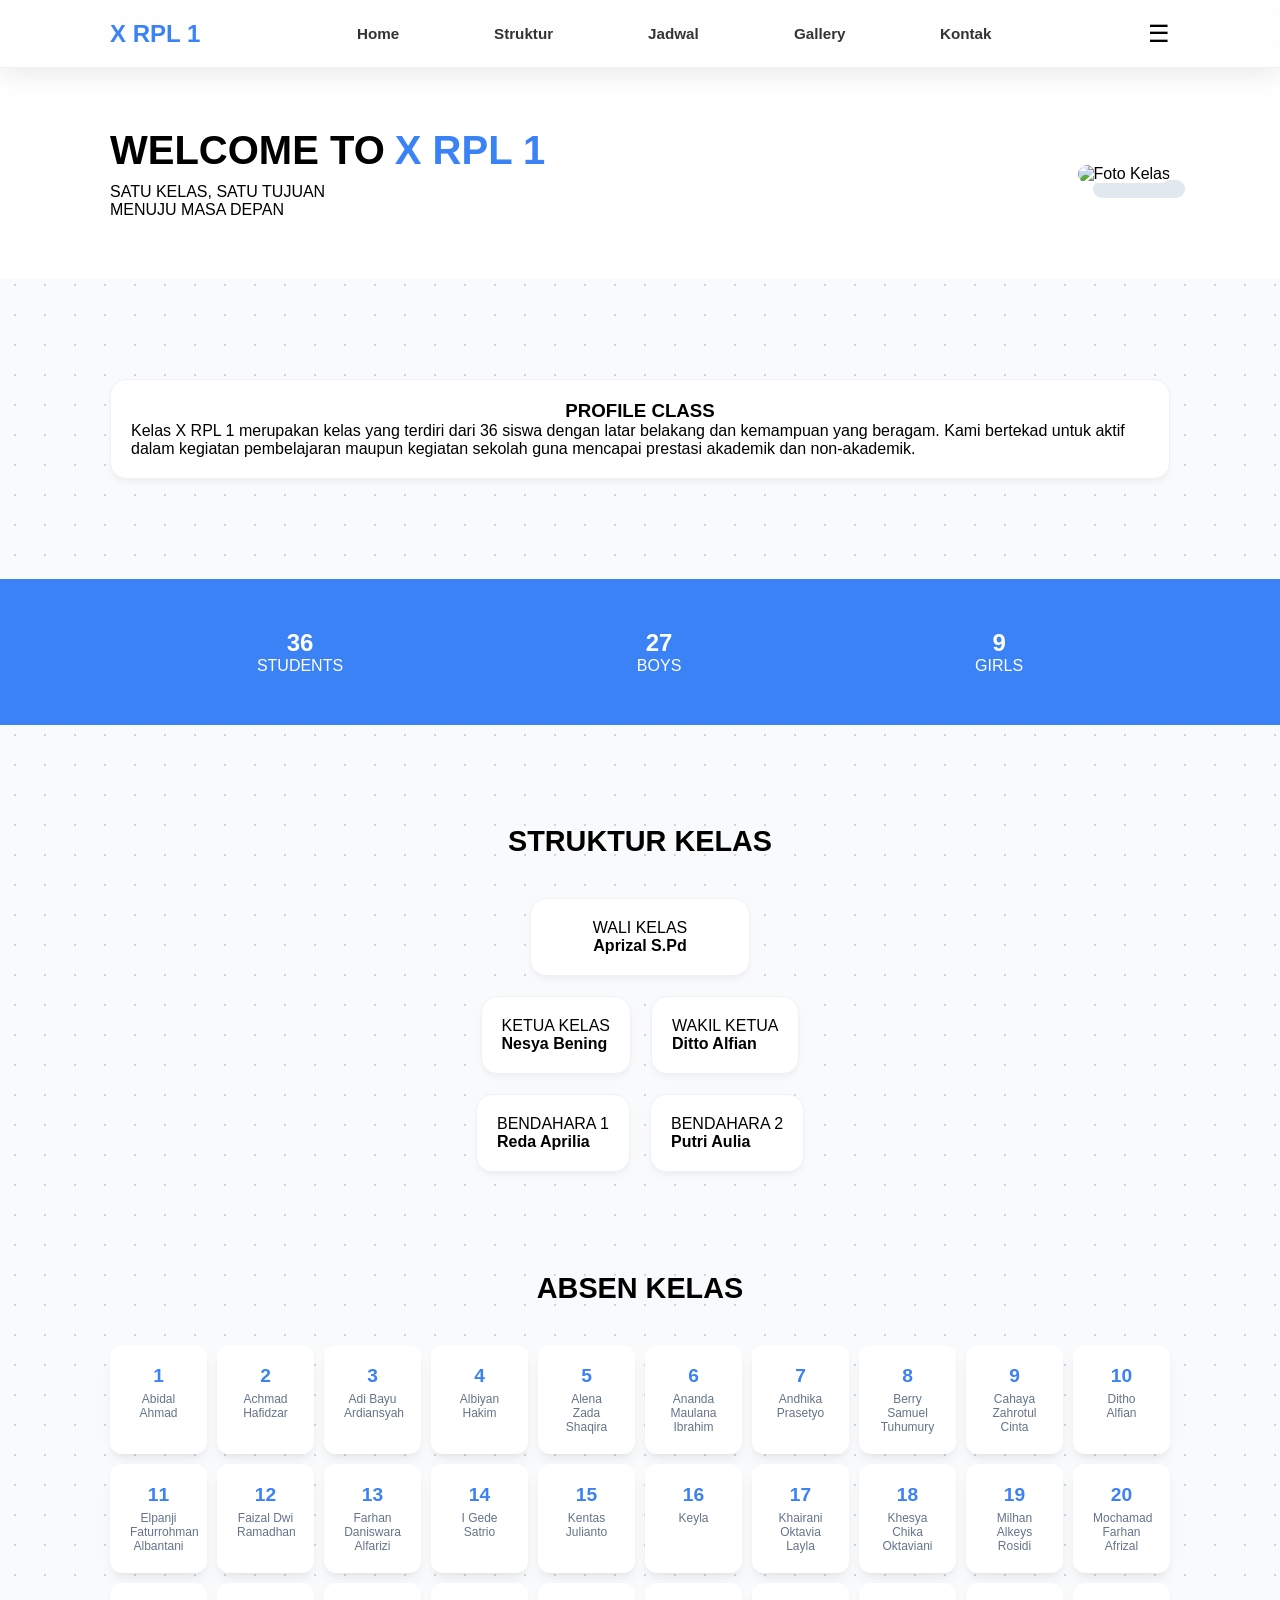
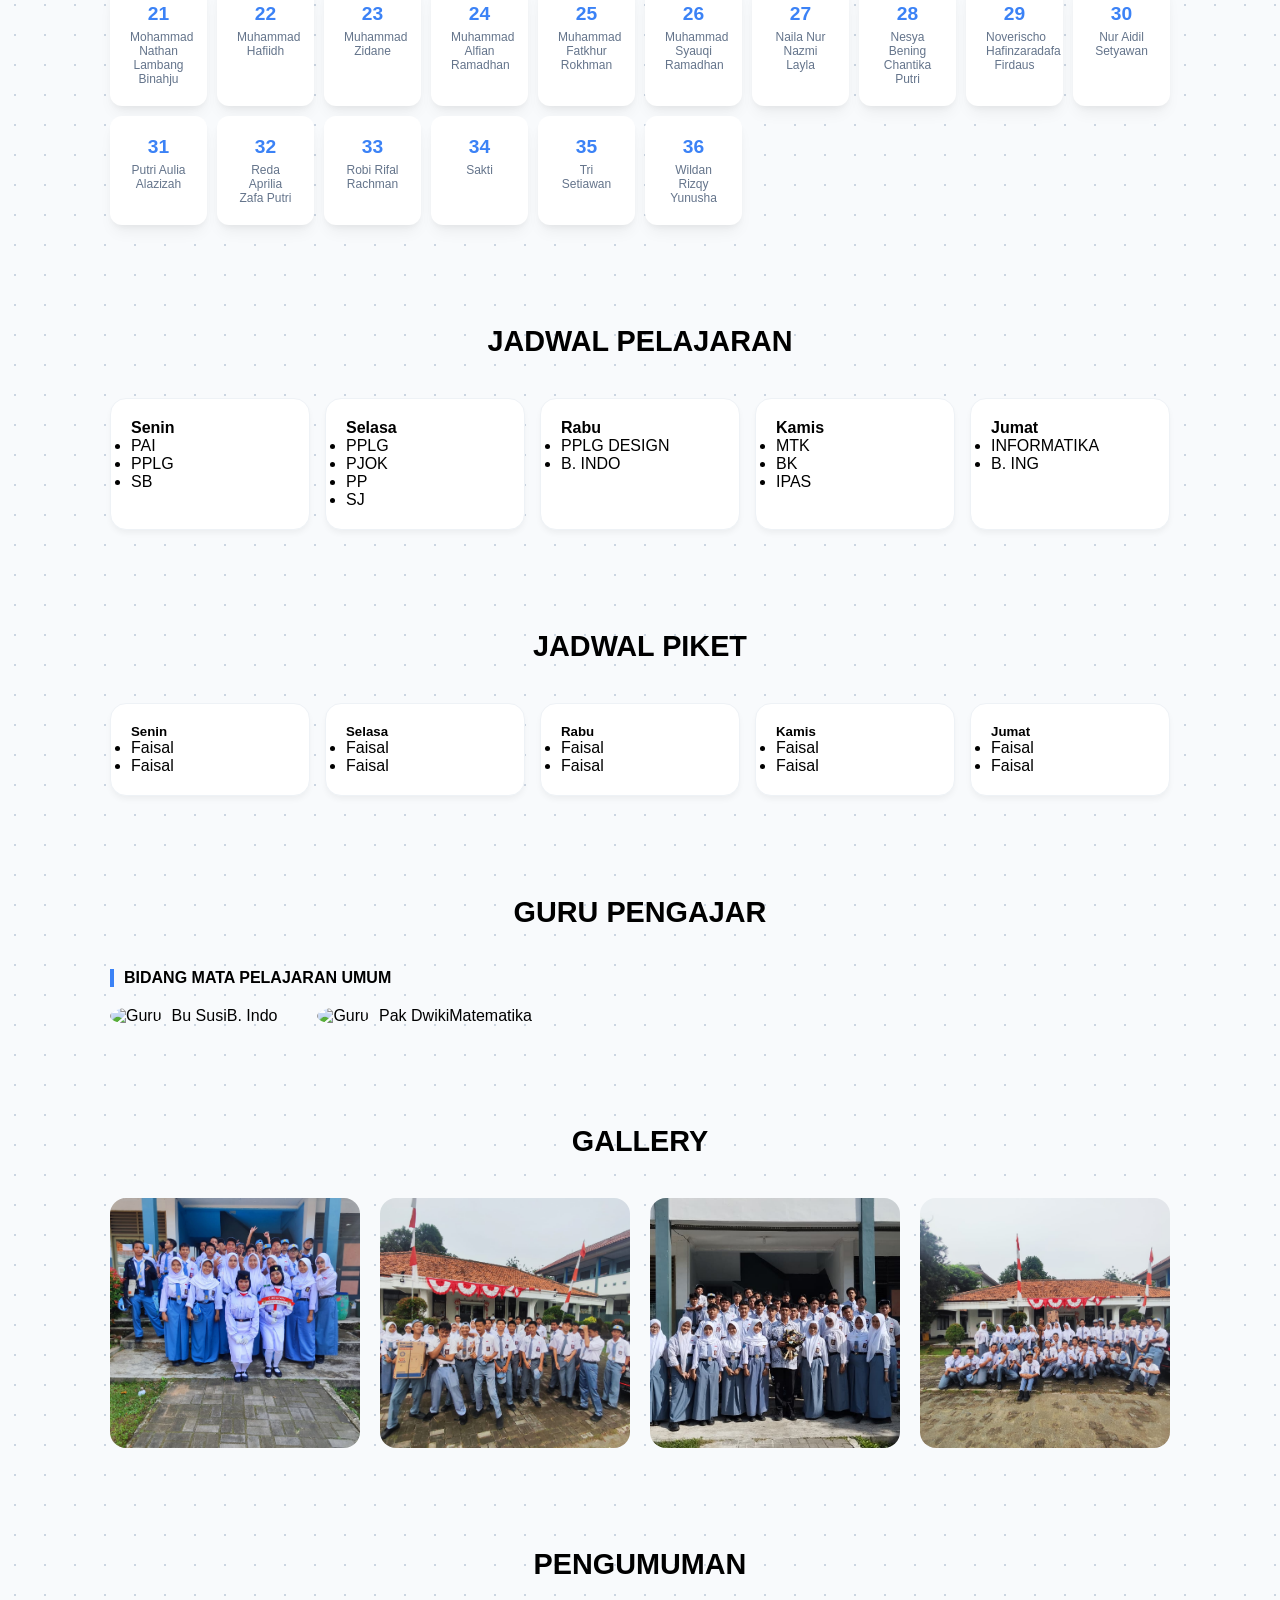
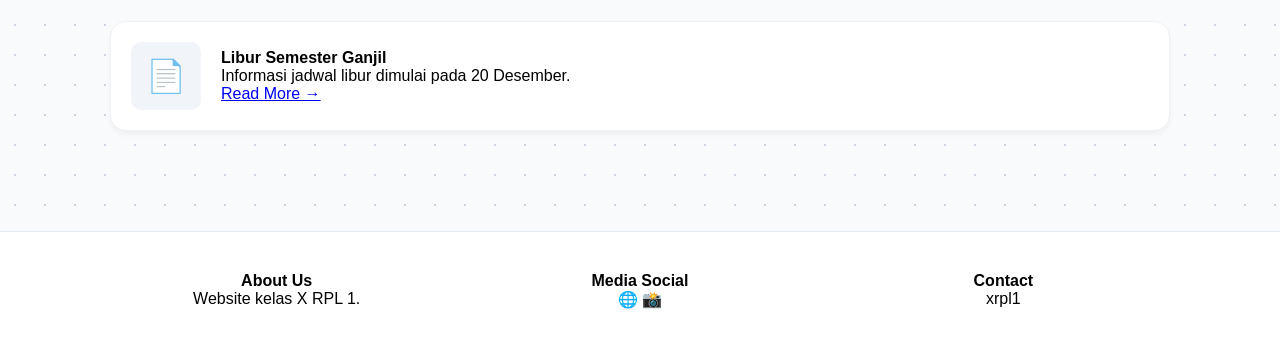
==== index33.html @ 5a354f4b "Project" ====
<!DOCTYPE html>
<html lang="id">
<head>
    <meta charset="UTF-8">
    <meta name="viewport" content="width=device-width, initial-scale=1.0">
    <title>X RPL 1 - Website Kelas</title>

    <link rel="stylesheet" href="assets/css/animate.css">
    <link rel="stylesheet" href="assets/css/style.css">
</head>
<body>

    <nav class="navbar">
        <div class="container nav-wrapper">
            <div class="logo">X RPL 1</div>
            <ul class="nav-menu">
                <li><a href="#home">Home</a></li>
                <li><a href="#struktur">Struktur</a></li>
                <li><a href="#jadwal">Jadwal</a></li>
                <li><a href="#gallery">Gallery</a></li>
                <li><a href="#kontak">Kontak</a></li>
            </ul>
            <button class="menu-toggle">☰</button>
        </div>
    </nav>

    <header id="home" class="hero section-spacing">
        <div class="container hero-content">
            <div class="hero-text">
                <h1>WELCOME TO <br><span>X RPL 1</span></h1>
                <p>SATU KELAS, SATU TUJUAN<br>MENUJU MASA DEPAN</p>
            </div>
            <div class="hero-image">
                <img src="https://via.placeholder.com/500x300" alt="Foto Kelas">
            </div>
        </div>
    </header>

    <section class="profile container section-spacing">
        <div class="card profile-card">
            <h3 style="text-align: center;">PROFILE CLASS</h3>
            <p>Kelas X RPL 1 merupakan kelas yang terdiri dari 36 siswa dengan latar belakang dan kemampuan yang beragam. Kami bertekad untuk aktif dalam kegiatan pembelajaran maupun kegiatan sekolah guna mencapai prestasi akademik dan non-akademik.</p>
        </div>
    </section>

    <section class="stats-bar section-spacing">
        <div class="container stats-wrapper">
            <div class="stat-item"><h2>36</h2><p>STUDENTS</p></div>
            <div class="stat-item"><h2>27</h2><p>BOYS</p></div>
            <div class="stat-item"><h2>9</h2><p>GIRLS</p></div>
        </div>
    </section>

    <section id="struktur" class="structure container section-spacing">
        <h2 class="section-title">STRUKTUR KELAS</h2>
        <div class="org-chart">
            <div class="card boss">
                <p>WALI KELAS</p>
                <h4>Aprizal S.Pd</h4>
            </div>
            <div class="org-row">
                <div class="card">
                    <p>KETUA KELAS</p>
                    <h4>Nesya Bening</h4>
                </div>
                <div class="card">
                    <p>WAKIL KETUA</p>
                    <h4>Ditto Alfian</h4>
                </div>
            </div>
            <div class="org-row">
                <div class="card">
                    <p>BENDAHARA 1</p>
                    <h4>Reda Aprilia</h4>
                </div>
                <div class="card">
                    <p>BENDAHARA 2</p>
                    <h4>Putri Aulia</h4>
                </div>
            </div>
        </div>
    </section>

    <section class="attendance container section-spacing">
        <h2 class="section-title">ABSEN KELAS</h2>
        <div class="absen-grid">
            <div class="absen-box">1<br><span>Abidal Ahmad</span></div>
            <div class="absen-box">2<br><span>Achmad Hafidzar</span></div>
            <div class="absen-box">3<br><span>Adi Bayu Ardiansyah</span></div>
            <div class="absen-box">4<br><span>Albiyan Hakim</span></div>
            <div class="absen-box">5<br><span>Alena Zada Shaqira</span></div>
            <div class="absen-box">6<br><span>Ananda Maulana Ibrahim</span></div>
            <div class="absen-box">7<br><span>Andhika Prasetyo</span></div>
            <div class="absen-box">8<br><span>Berry Samuel Tuhumury</span></div>
            <div class="absen-box">9<br><span>Cahaya Zahrotul Cinta</span></div>
            <div class="absen-box">10<br><span>Ditho Alfian</span></div>
            <div class="absen-box">11<br><span>Elpanji Faturrohman Albantani</span></div>
            <div class="absen-box">12<br><span>Faizal Dwi Ramadhan</span></div>
            <div class="absen-box">13<br><span>Farhan Daniswara Alfarizi</span></div>
            <div class="absen-box">14<br><span>I Gede Satrio</span></div>
            <div class="absen-box">15<br><span>Kentas Julianto</span></div>
            <div class="absen-box">16<br><span>Keyla</span></div>
            <div class="absen-box">17<br><span>Khairani Oktavia Layla</span></div>
            <div class="absen-box">18<br><span>Khesya Chika Oktaviani</span></div>
            <div class="absen-box">19<br><span>Milhan Alkeys Rosidi</span></div>
            <div class="absen-box">20<br><span>Mochamad Farhan Afrizal</span></div>
            <div class="absen-box">21<br><span>Mohammad Nathan Lambang Binahju</span></div>
            <div class="absen-box">22<br><span>Muhammad Hafiidh</span></div>
            <div class="absen-box">23<br><span>Muhammad Zidane</span></div>
            <div class="absen-box">24<br><span>Muhammad Alfian Ramadhan</span></div>
            <div class="absen-box">25<br><span>Muhammad Fatkhur Rokhman</span></div>
            <div class="absen-box">26<br><span>Muhammad Syauqi Ramadhan</span></div>
            <div class="absen-box">27<br><span>Naila Nur Nazmi Layla</span></div>
            <div class="absen-box">28<br><span>Nesya Bening Chantika Putri</span></div>
            <div class="absen-box">29<br><span>Noverischo Hafinzaradafa Firdaus</span></div>
            <div class="absen-box">30<br><span>Nur Aidil Setyawan</span></div>
            <div class="absen-box">31<br><span>Putri Aulia Alazizah</span></div>
            <div class="absen-box">32<br><span>Reda Aprilia Zafa Putri</span></div>
            <div class="absen-box">33<br><span>Robi Rifal Rachman</span></div>
            <div class="absen-box">34<br><span>Sakti</span></div>
            <div class="absen-box">35<br><span>Tri Setiawan</span></div>
            <div class="absen-box">36<br><span>Wildan Rizqy Yunusha</span></div>
        </div>
    </section>

    <section id="jadwal" class="schedule container section-spacing">
        <h2 class="section-title">JADWAL PELAJARAN</h2>
        <div class="grid-layout">
            <div class="card pelajaran-card seenin">
                <h4>Senin</h4>
                <ul><li>PAI</li><li>PPLG</li><li>SB</li></ul>
            </div>
            <div class="card pelajaran-card seelasa">
                <h4>Selasa</h4>
                <ul><li>PPLG</li><li>PJOK</li><li>PP</li><li>SJ</li></ul>
            </div>
            <div class="card pelajaran-card raabu">
                <h4>Rabu</h4>
                <ul><li>PPLG DESIGN</li><li>B. INDO</li></ul>
            </div>
            <div class="card pelajaran-card kaamis">
                <h4>Kamis</h4>
                <ul><li>MTK</li><li>BK</li><li>IPAS</li></ul>
            </div>
            <div class="card pelajaran-card juumat">
                <h4>Jumat</h4>
                <ul><li>INFORMATIKA</li><li>B. ING</li></ul>
            </div>
        </div>
    </section>

    <section class="piket container section-spacing">
        <h2 class="section-title">JADWAL PIKET</h2>
        <div class="grid-layout">
            <div class="card piket-card senin"><h5>Senin</h5><ul><li>Faisal</li><li>Faisal</li></ul></div>
            <div class="card piket-card selasa"><h5>Selasa</h5><ul><li>Faisal</li><li>Faisal</li></ul></div>
            <div class="card piket-card rabu"><h5>Rabu</h5><ul><li>Faisal</li><li>Faisal</li></ul></div>
            <div class="card piket-card kamis"><h5>Kamis</h5><ul><li>Faisal</li><li>Faisal</li></ul></div>
            <div class="card piket-card jumat"><h5>Jumat</h5><ul><li>Faisal</li><li>Faisal</li></ul></div>
        </div>
    </section>

    <section class="teachers container section-spacing">
        <h2 class="section-title">GURU PENGAJAR</h2>
        <div class="teacher-category">
            <h3>BIDANG MATA PELAJARAN UMUM</h3>
            <div class="teacher-list">
                <div class="teacher-item">
                    <img src="https://via.placeholder.com/50/3b82f6" alt="Guru">
                    <p>Bu Susi<span>B. Indo</span></p>
                </div>
                <div class="teacher-item">
                    <img src="https://via.placeholder.com/50/3b82f6" alt="Guru">
                    <p>Pak Dwiki<span>Matematika</span></p>
                </div>
            </div>
        </div>
    </section>

    <section id="gallery" class="gallery container section-spacing">
        <h2 class="section-title">GALLERY</h2>
        <div class="gallery-grid">
            <div class="gallery-item" ><a href="assets/img/foto.jpeg" target="_blank"><img src="assets/img/foto.jpeg" alt="Agustus 1945"  width="300"></a> </div>
            <div class="gallery-item" ><img src="assets/img/foto2.jpeg" alt=" 17 Agustus 1945"></div>
            <div class="gallery-item" ><img src="assets/img/foto3.jpeg" alt=" 17 Agustus 1945"></div>
            <div class="gallery-item" ><img src="assets/img/foto4.jpeg" alt=" 17 Agustus 1945"></div>
            
        </div>
    </section>

    <section class="announcement container section-spacing">
        <h2 class="section-title">PENGUMUMAN</h2>
        <div class="announcement-list">
            <div class="card announce-card">
                <div class="announce-thumb">📄</div>
                <div class="announce-text">
                    <h4>Libur Semester Ganjil</h4>
                    <p>Informasi jadwal libur dimulai pada 20 Desember.</p>
                    <a href="#">Read More →</a>
                </div>
            </div>
        </div>
    </section>

    <footer class="footer">
        <div class="container footer-grid">
            <div><h4>About Us</h4><p>Website kelas X RPL 1.</p></div>
            <div><h4>Media Social</h4><div class="social-icons">🌐 📸</div></div>
            <div><h4>Contact</h4><p>xrpl1</p></div>
        </div>
    </footer>

    <script src="assets/js/main.js"></script>


</body>
</html>
---- assets/css/style.css ----
:root {
    --primary: #3b82f6;
    --bg: #f8fafc;
    --card-bg: #ffffff;
    --text: #1e293b;
    --text-light: #64748b;
    --shadow: 0 10px 15px -3px rgba(0, 0, 0, 0.05), 0 4px 6px -2px rgba(0, 0, 0, 0.05);
}

* {
    margin: 0;
    padding: 0;
    box-sizing: border-box;
    font-family: 'Arial', sans-serif;
}

body {
    background-color: #f8fafc;
    background-image: radial-gradient(#cbd5e1 1px, transparent 1px);
    background-size: 30px 30px; 
}

.container {
    max-width: 1100px;
    margin: auto;
    padding: 0 20px;
}


.section-spacing {
    margin-bottom: 100px; 
}


.navbar {
    background: rgb(255, 255, 255);
    padding: 15px 0;
    box-shadow: 0 2px 10px rgba(0,0,0,0.05);
    position: sticky;
    top: 0;
    z-index: 1000;
}

.nav-wrapper {
    display: flex;
    justify-content: space-between;
    align-items: center;
}

.logo { font-weight: bold; color: #3b82f6; font-size: 1.5rem; }

.nav-menu { display: flex; list-style: none; gap: 25px; }

.nav-menu a { text-decoration: none; color: #64748b; font-weight: bold; }

.menu-toggle { display: none; background: none; border: none; font-size: 1.5rem; }


.hero { background: white; padding: 60px 0; }

.hero-content { display: flex; align-items: center; justify-content: space-between; gap: 40px; }

.hero-text h1 { font-size: 2.5rem; margin-bottom: 10px; }

.hero-text span { color: #3b82f6; }

.hero-image img { width: 100%; border-radius: 15px; box-shadow: 15px 15px 0px #e2e8f0; }


.stats-bar { background: #3b82f6; color: white; padding: 50px 0; text-align: center; }

.stats-wrapper { display: flex; justify-content: space-around; }


.section-title { text-align: center; margin-bottom: 40px; font-size: 1.8rem; }

.card { background: white; padding: 20px; border-radius: 12px; box-shadow: 0 4px 12px rgba(0,0,0,0.05); }


.grid-layout {
    display: grid;
    grid-template-columns: repeat(auto-fit, minmax(180px, 1fr));
    gap: 15px;
}


.org-chart { display: flex; flex-direction: column; align-items: center; gap: 20px; }
.org-row { display: flex; gap: 20px; }
.boss { border-top: 5px solid #3b82f6; width: 220px; text-align: center; }


.absen-grid {
    display: grid;
    grid-template-columns: repeat(auto-fill, minmax(90px, 1fr));
    gap: 10px;
.absen-grid { display: grid; grid-template-columns: repeat(auto-fill, minmax(120px, 1fr)); gap: 15px; }
.absen-box { 
    background: white; padding: 20px; text-align: center; border-radius: 12px; 
    font-weight: 800; font-size: 1.2rem; color: var(--primary);
    box-shadow: var(--shadow); transition: 0.3s; cursor: pointer;
}
.absen-box:hover { transform: translateY(-5px); background: var(--primary); color: white; }
.absen-box span { display: block; font-size: 0.75rem; color: var(--text-light); font-weight: 400; margin-top: 5px; }
.absen-box:hover span { color: white; }

}
.absen-box { background: white; padding: 10px; text-align: center; border-radius: 8px; font-weight: bold; }
.absen-box span { font-size: 0.7rem; color: #64748b; font-weight: normal; }


.pelajaran-card { border-left: 5px solid #146cf9; }
.seenin { border-color: rgb(255, 0, 0); }
.seelasa { border-color: rgb(255, 162, 0); }
.raabu { border-color: rgb(0, 255, 170); }
.kaamis { border-color:rgb(255, 0, 106); }
.juumat { border-color:rgb(217, 255, 0); }


.piket-card { border-left: 5px solid #3b82f6; }
.senin { border-color: rgb(255, 141, 141); }
.selasa { border-color: rgb(255, 215, 145); }
.rabu { border-color: rgb(142, 255, 217); }
.kamis { border-color:rgb(255, 154, 196); }
.jumat { border-color:rgb(151, 171, 37); }


.teacher-category h3 { border-left: 4px solid #3b82f6; padding-left: 10px; margin-bottom: 20px; font-size: 1rem; }
.teacher-list { display: flex; gap: 40px; flex-wrap: wrap; }
.teacher-item { display: flex; align-items: center; gap: 10px; }
.teacher-item img { border-radius: 50%; }


.gallery-grid { display: grid; grid-template-columns: repeat(auto-fit, minmax(200px, 1fr)); gap: 15px; }
.gallery-item { aspect-ratio: 16/9; border-radius: 10px; }


.announce-card { display: flex; gap: 20px; align-items: center; }
.announce-thumb { font-size: 2rem; background: #f1f5f9; padding: 15px; border-radius: 10px; }


.footer { background: white; padding: 40px 0; border-top: 1px solid #e2e8f0; }
.footer-grid { display: grid; grid-template-columns: repeat(auto-fit, minmax(200px, 1fr)); gap: 30px; text-align: center; }


@media (max-width: 768px) {
    .hero-content { flex-direction: column; text-align: center; }
    .org-row { flex-direction: column; }
    .nav-menu { display: none; }
    .menu-toggle { display: block; }
    .section-spacing { margin-bottom: 60px; }
}


@media (max-width: 768px) {
   
    .nav-menu.active {
        display: flex !important; 
        flex-direction: column;
        position: absolute;
        top: 100%; 
        left: 0;
        width: 100%;
        background: white;
        padding: 20px;
        gap: 15px;
        box-shadow: 0 10px 15px rgba(0,0,0,0.1);
        text-align: center;
    }
}







.navbar {
    background: rgba(255, 255, 255, 0.8); 
    backdrop-filter: blur(10px); 
    -webkit-backdrop-filter: blur(10px);
    padding: 15px 0;
    box-shadow: 0 4px 30px rgba(0, 0, 0, 0.1);
    position: sticky;
    top: 0;
    z-index: 1000;
    transition: all 0.4s ease; 
}


.navbar.scrolled {
    background: rgba(255, 255, 255, 0.95);
    padding: 10px 0;
    border-bottom: 2px solid #3b82f6;
}


.nav-menu a {
    position: relative;
    color: #1e293b;
    transition: 0.3s;
}

.nav-menu a::after {
    content: '';
    position: absolute;
    width: 0;
    height: 2px;
    bottom: -5px;
    left: 0;
    background-color: #3b82f6;
    transition: 0.3s;
}

.nav-menu a:hover::after {
    width: 100%;
}


@media (max-width: 768px) {
    .nav-menu {
        display: flex;
        flex-direction: column;
        position: absolute;
        top: -400px; 
        left: 0;
        width: 100%;
        background: white;
        padding: 30px 0;
        transition: all 0.5s cubic-bezier(0.68, -0.55, 0.265, 1.55); /* Animasi membal */
        opacity: 0;
        pointer-events: none;
    }

    .nav-menu.active {
        top: 100%;
        opacity: 1;
        pointer-events: auto;
    }
}


.nav-menu li a, .menu-toggle {
    display: inline-block;
    transition: transform 0.2s cubic-bezier(0.175, 0.885, 0.32, 1.275);
}


.nav-menu li a:active, .menu-toggle:active {
    transform: scale(1.2); 
    color: #3b82f6; 
}


.nav-menu li a:hover {
    transform: scale(1.1);
}


.gallery-item img {
    width: 100%;
    height: 100%;
    object-fit: cover;
    transition: transform 0.3s ease;
    cursor: pointer;
}


@media (max-width: 768px) {
    .nav-menu {
        display: none;
        flex-direction: column;
        position: absolute;
        top: 100%;
        left: 0;
        width: 100%;
        background: white;
        padding: 20px;
        box-shadow: 0 10px 15px rgba(0,0,0,0.1);
    }
    .nav-menu.active {
        display: flex;
    }
}

@media (max-width: 768px) {
    
    .nav-menu {
        display: none; 
        flex-direction: column;
        position: absolute;
        top: 60px; 
        left: 0;
        width: 100%;
        background-color: white;
        padding: 20px;
        box-shadow: 0 5px 10px rgba(0,0,0,0.1);
        z-index: 1000;
    }

    .nav-menu.active {
        display: flex !important;
    }

    .nav-menu li {
        margin: 10px 0;
        text-align: center;
    }

    .menu-toggle {
        display: block !important;
        cursor: pointer;
    }
}

.navbar.scrolled {
    background: rgba(255, 255, 255, 0.7); 
    backdrop-filter: blur(10px); 
    -webkit-backdrop-filter: blur(10px);
    border-bottom: 1px solid rgba(255, 255, 255, 0.1);
    box-shadow: 0 4px 30px rgba(0, 0, 0, 0.05);
}

.gallery-item {
    overflow: hidden;
    position: relative;
    border-radius: 12px;
}

.gallery-item img {
    width: 100%;
    height: 100%;
    object-fit: cover;
    transition: transform 0.5s ease;
}

.gallery-item:hover img {
    transform: scale(1.1);
}

.card {
    background: #ffffff;
    border: 1px solid #f1f5f9; 
    box-shadow: 0 10px 15px -3px rgba(0, 0, 0, 0.02), 0 4px 6px -2px rgba(0, 0, 0, 0.01);
    transition: all 0.3s ease;
}

.card:hover {
    transform: translateY(-5px); 
    box-shadow: 0 20px 25px -5px rgba(0, 0, 0, 0.05);
    border-color: #3b82f6; 
}

.gallery-grid {
    display: grid;
    grid-template-columns: repeat(auto-fit, minmax(250px, 1fr));
    gap: 20px;
}

.gallery-item {
    position: relative;
    border-radius: 16px;
    overflow: hidden; 
    aspect-ratio: 1/1; 
}

.gallery-item img {
    width: 100%;
    height: 100%;
    object-fit: cover;
    transition: transform 0.5s ease;
}

.gallery-item:hover img {
    transform: scale(1.1); 
}

.navbar {
    background: rgba(255, 255, 255, 0.8); 
    backdrop-filter: blur(12px); 
    -webkit-backdrop-filter: blur(12px); 
    padding: 15px 0;
    position: sticky;
    top: 0;
    z-index: 1000;
    border-bottom: 1px solid rgba(0, 0, 0, 0.05); 
    transition: all 0.3s ease;
}



.nav-menu a {
    text-decoration: none;
    color: #475569;
    font-weight: 600;
    font-size: 0.95rem;
    transition: color 0.3s ease;
    position: relative;
}


.nav-menu a::after {
    content: '';
    position: absolute;
    width: 0;
    height: 2px;
    bottom: -5px;
    left: 0;
    background-color: #3b82f6;
    transition: width 0.3s ease;
}

.nav-menu a:hover::after {
    width: 100%;
}

.nav-menu a:hover {
    color: #3b82f6;
}

@media (max-width: 768px) {
    .menu-toggle {
        display: block;
        background: #f1f5f9;
        border: none;
        padding: 8px 12px;
        border-radius: 8px;
        color: #3b82f6;
        font-size: 1.2rem;
        cursor: pointer;
    }

    .nav-menu {
        border-radius: 0 0 20px 20px; /* Lengkungan di bawah menu mobile */
        background: rgba(255, 255, 255, 0.95);
        backdrop-filter: blur(10px);
    }
}

.card {
    background: #ffffff;
    border: 1px solid #eef2f6;
    border-radius: 16px; 
    padding: 20px;
    box-shadow: 0 4px 6px -1px rgba(0, 0, 0, 0.05);
    transition: all 0.3s cubic-bezier(0.4, 0, 0.2, 1);
}

#loading-screen {
    position: fixed;
    top: 0;
    left: 0;
    width: 100%;
    height: 100%;
    background: #e7e9ec; 
    display: flex;
    justify-content: center;
    align-items: center;
    z-index: 99999;
    transition: opacity 0.8s ease-out, visibility 0.8s;
}

.loading-content {
    text-align: center;
}

.welcome-text {
    color: white;
    font-size: 1.8rem;
    font-weight: 800;
    margin-bottom: 20px;
    letter-spacing: 1px;
}

.welcome-text span {
    color: #3b82f6; 
    text-shadow: 0 0 15px rgba(59, 130, 246, 0.5);
}

.progress-container {
    width: 250px;
    height: 6px;
    background: rgba(255, 255, 255, 0.1);
    border-radius: 10px;
    margin: 0 auto;
    overflow: hidden;
}


.progress-bar {
    width: 0%;
    height: 100%;
    background: #3b82f6;
    box-shadow: 0 0 10px #3b82f6;
    animation: loadingAnjay 2s ease-in-out forwards;
}

@keyframes loadingAnjay {
    0% { width: 0%; }
    50% { width: 70%; }
    100% { width: 100%; }
}


.halaman-siap {
    opacity: 0;
    visibility: hidden;
    pointer-events: none;
}


.welcome-text {
    overflow: hidden; 
    margin-bottom: 30px;
}

.welcome-text span {
    display: inline-block;
    opacity: 0;
    transform: translateY(20px);
    animation: textAppear 0.5s ease forwards;
}

.word-1 { animation-delay: 0.2s !important; }
.word-2 { animation-delay: 0.5s !important; }
.word-3 { animation-delay: 0.8s !important; }


.class-name { 
    color: #3b82f6; 
    text-shadow: 0 0 20px rgba(135, 166, 214, 0.879);
    animation-delay: 1.1s !important;
    font-weight: 900;
}

@keyframes textAppear {
    to {
        opacity: 1;
        transform: translateY(0);
    }
}



@keyframes loadingBar {
    to { width: 100%; }
}

.nav-menu ul li a {
    text-decoration: none;
    color: #ffffff; 
    font-weight: 600;
    position: relative;
    padding: 5px 0;
    transition: color 0.3s ease;
}


.nav-menu ul li a::after {
    content: '';
    position: absolute;
    width: 0;
    height: 2px;
    bottom: 0;
    left: 0;
    background-color: #3b82f6; 
    transition: width 0.3s ease;
}


.nav-menu ul li a:hover::after {
    width: 100%;
}

.nav-menu ul li a:hover {
    color: #3b82f6;
}


.nav-menu ul li {
    opacity: 0;
    transform: translateY(-20px);
    transition: all 0.5s ease;
}


.nav-menu ul li.muncul-satu-satu {
    opacity: 1;
    transform: translateY(0);
}



.nav-menu ul li:nth-child(1) { animation-delay: 3.8s; }
.nav-menu ul li:nth-child(2) { animation-delay: 4.0s; }
.nav-menu ul li:nth-child(3) { animation-delay: 4.2s; }
.nav-menu ul li:nth-child(4) { animation-delay: 4.4s; }

@keyframes menuDrop {
    to {
        opacity: 1;
        transform: translateY(0);
    }
}


.reveal {
    opacity: 0;
    transform: translateY(50px);
    transition: all 0.8s ease-out;
}

.reveal.active {
    opacity: 1;
    transform: translateY(0);
}


.auto-reveal {
    opacity: 0;
    transform: translateY(30px);
    transition: all 0.8s cubic-bezier(0.25, 0.46, 0.45, 0.94);
}

.reveal-active {
    opacity: 1 !important;
    transform: translateY(0) !important;
}


.reveal-otomatis {
    opacity: 0;
    transform: translateY(30px);
    transition: all 0.8s cubic-bezier(0.22, 1, 0.36, 1);
}


.active-estetik {
    opacity: 1 !important;
    transform: translateY(0) !important;
}

html, body {
    cursor: none;
}


.cursor-dot {
    width: 8px;
    height: 8px;
    background-color: white;
    position: fixed;
    top: 0;
    left: 0;
    pointer-events: none;
    z-index: 10000;
    border-radius: 50%;
}

.cursor-outline {
    width: 30px;
    height: 30px;
    border: 2px solid rgba(255, 255, 255, 0.5);
    position: fixed;
    top: 0;
    left: 0;
    pointer-events: none;
    z-index: 9999;
    border-radius: 50%;
    transition: transform 0.15s ease-out; 
}


.reveal-otomatis {
    opacity: 0;
    transform: translateY(60px) scale(0.95); 
    filter: blur(15px); 
    transition: all 1.5s cubic-bezier(0.16, 1, 0.3, 1);
}

.active-estetik {
    opacity: 1 !important;
    transform: translateY(0) scale(1) !important;
    filter: blur(0) !important;
}


html {
    scroll-behavior: smooth;
}

.foto-kelas img, .profile-class img {
    transition: transform 0.8s cubic-bezier(0.2, 1, 0.3, 1);
    filter: grayscale(20%); 
}


.foto-kelas:hover img, .profile-class:hover img {
    transform: scale(1.1) rotate(1deg);
    filter: grayscale(0%);
}


.nav-menu ul li a {
    display: inline-block;
    transition: transform 0.3s ease;
}

.nav-menu ul li a:hover {
    transform: scale(1.2);
}


.profile-card, .card, .gallery-item, .absen-box {
    perspective: 1000px;
    transform-style: preserve-3d;
    position: relative;
    overflow: hidden
    
}
   
.cursor-outline {
    width: 30px;
    height: 30px;
    border: 2px solid rgba(255, 255, 255, 0.6);
    position: fixed;
    border-radius: 50%;
    pointer-events: none;
    z-index: 9999;
    mix-blend-mode: difference; 
}

.hero-text h1 {
    overflow: hidden;
    display: flex;
    flex-wrap: wrap;
    gap: 0 10px; 
}

.char {
    display: inline-block;
    opacity: 0;
    transform: translateY(30px);
    filter: blur(10px);
    transition: all 0.8s cubic-bezier(0.22, 1, 0.36, 1);
}


.char.reveal {
    opacity: 1;
    transform: translateY(0);
    filter: blur(0);
}

.nav-menu li {
    list-style: none;
    display: inline-block;
    padding: 0 15px;
}

.nav-menu li a {
    display: inline-block;
    text-decoration: none;
    font-weight: 600;
    transition: color 0.3s ease;
    
    will-change: transform;
}

*/
.nav-menu li a::after {
    content: '';
    display: block;
    width: 0;
    height: 2px;
    background: #3b82f6; 
    transition: width 0.3s;
    margin: 0 auto;
}

.nav-menu li a:hover::after {
    width: 100%;
}

.nav-menu {
    position: relative;
    display: flex;
    align-items: center;
}


.nav-hover-bg {
    position: absolute;
    background: rgba(59, 130, 246, 0.2); 
    border-radius: 30px;
    z-index: -1;
    pointer-events: none;
    transition: all 0.5s cubic-bezier(0.23, 1, 0.32, 1); 
    opacity: 0;
    transform: scale(0.8);
}

.nav-menu li a {
    position: relative;
    padding: 10px 20px;
    color: #333;
    text-decoration: none;
    z-index: 1;
}


@media (max-width: 768px) {
    
    .nav-menu {
        display: none; 
    }

    .nav-wrapper {
        justify-content: space-between;
        padding: 10px 15px;
    }

    
    .hero-content {
        flex-direction: column-reverse !important; 
        text-align: center;
        gap: 30px;
    }

    .hero-text h1 {
        font-size: 1.8rem !important; 
    }

}
    

.glass-chat {
    background: rgba(255, 255, 255, 0.1);
    backdrop-filter: blur(15px);
    border: 1px solid rgba(255, 255, 255, 0.2);
    border-radius: 20px;
    display: flex;
    flex-direction: column;
    overflow: hidden;
    box-shadow: 0 8px 32px rgba(0,0,0,0.3);
}

@keyframes slideIn {
    from { opacity: 0; transform: translateX(-20px); filter: blur(5px); }
    to { opacity: 1; transform: translateX(0); filter: blur(0); }
}

@keyframes slideInUser {
    from { opacity: 0; transform: translateX(20px); filter: blur(5px); }
    to { opacity: 1; transform: translateX(0); filter: blur(0); }
}
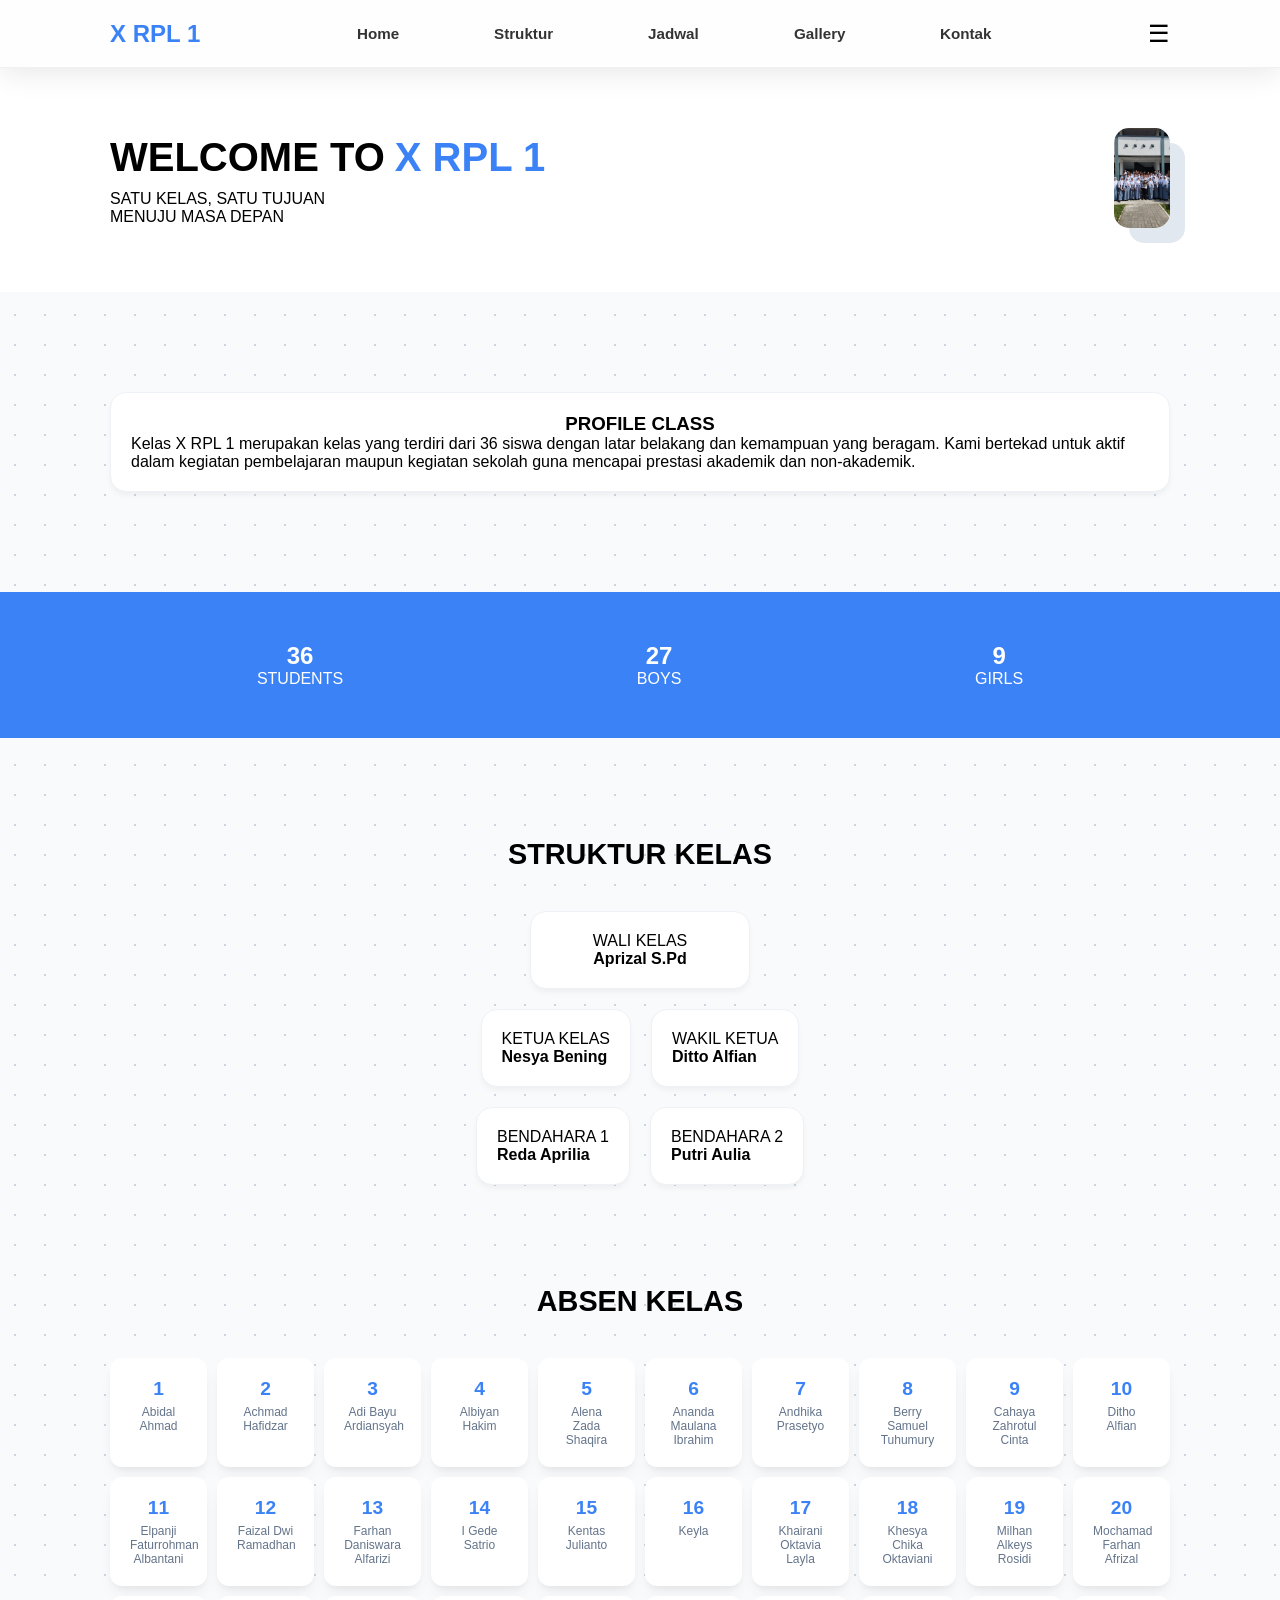
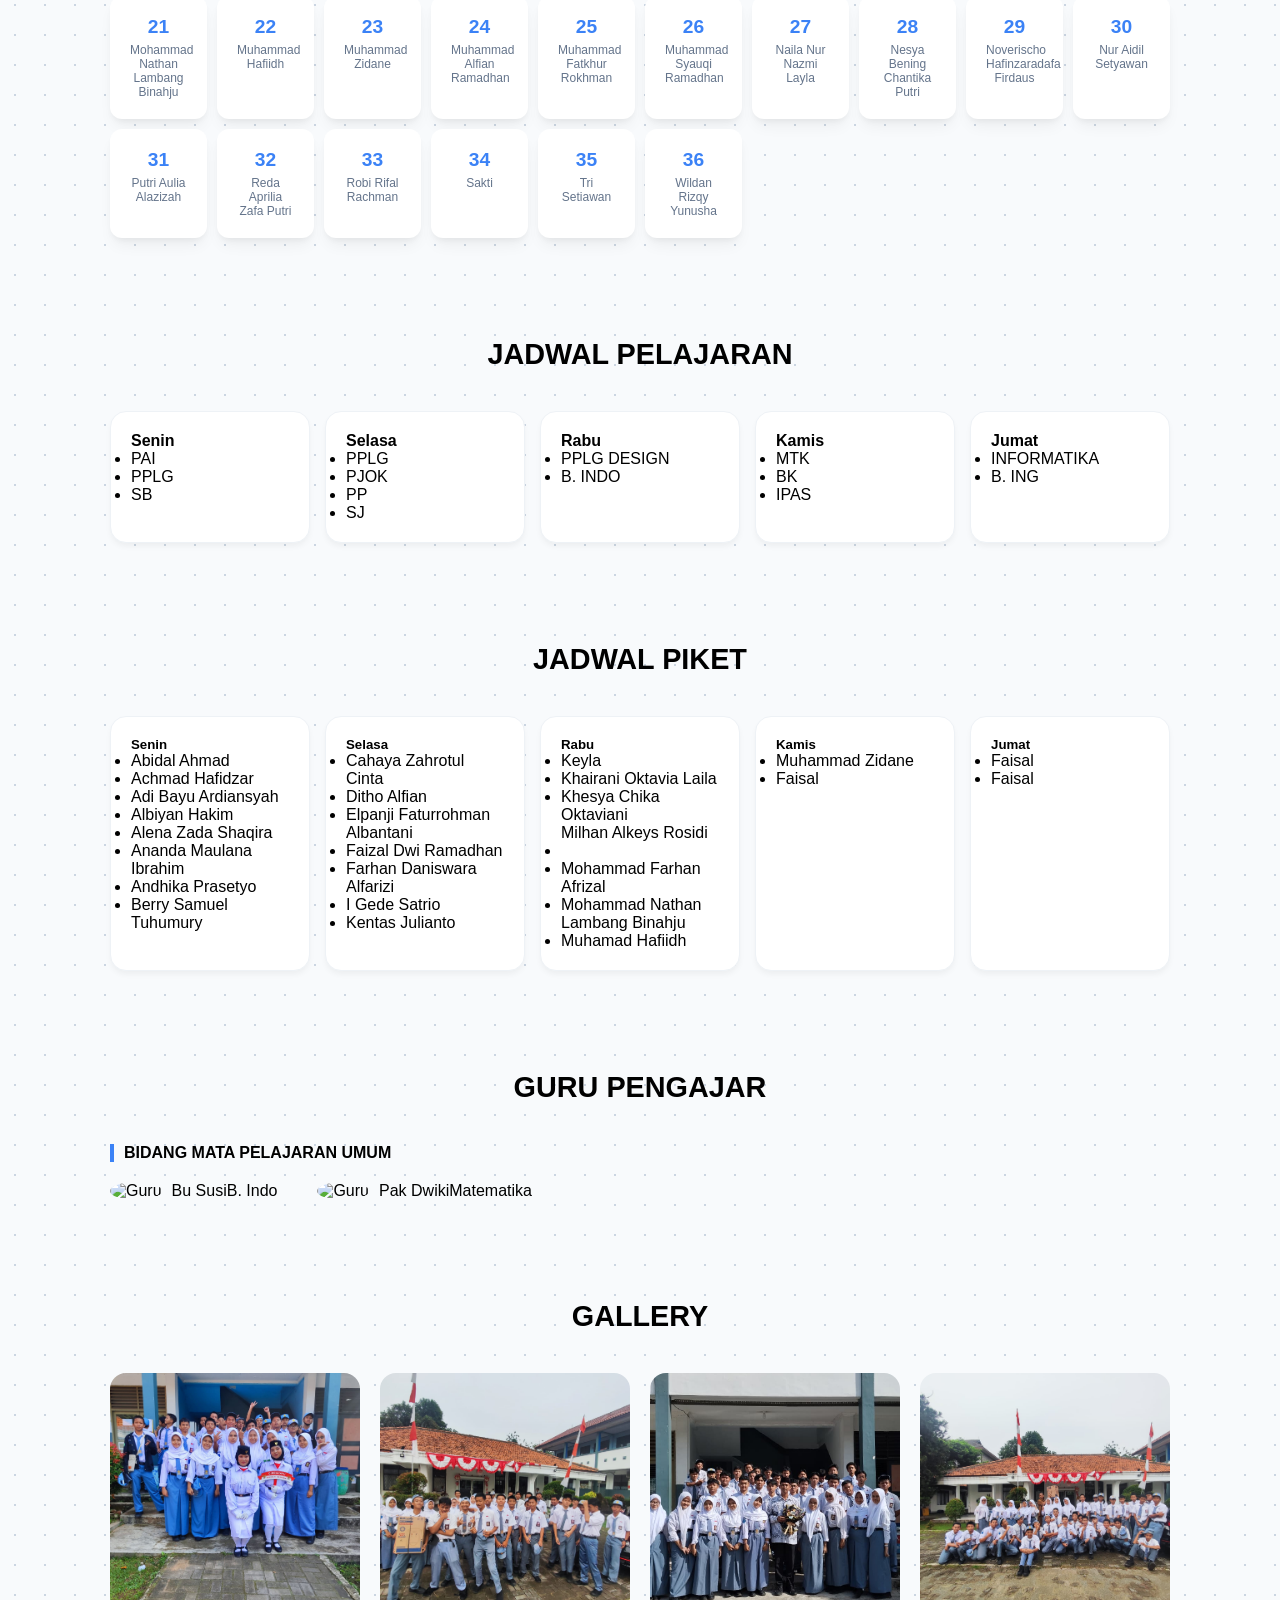
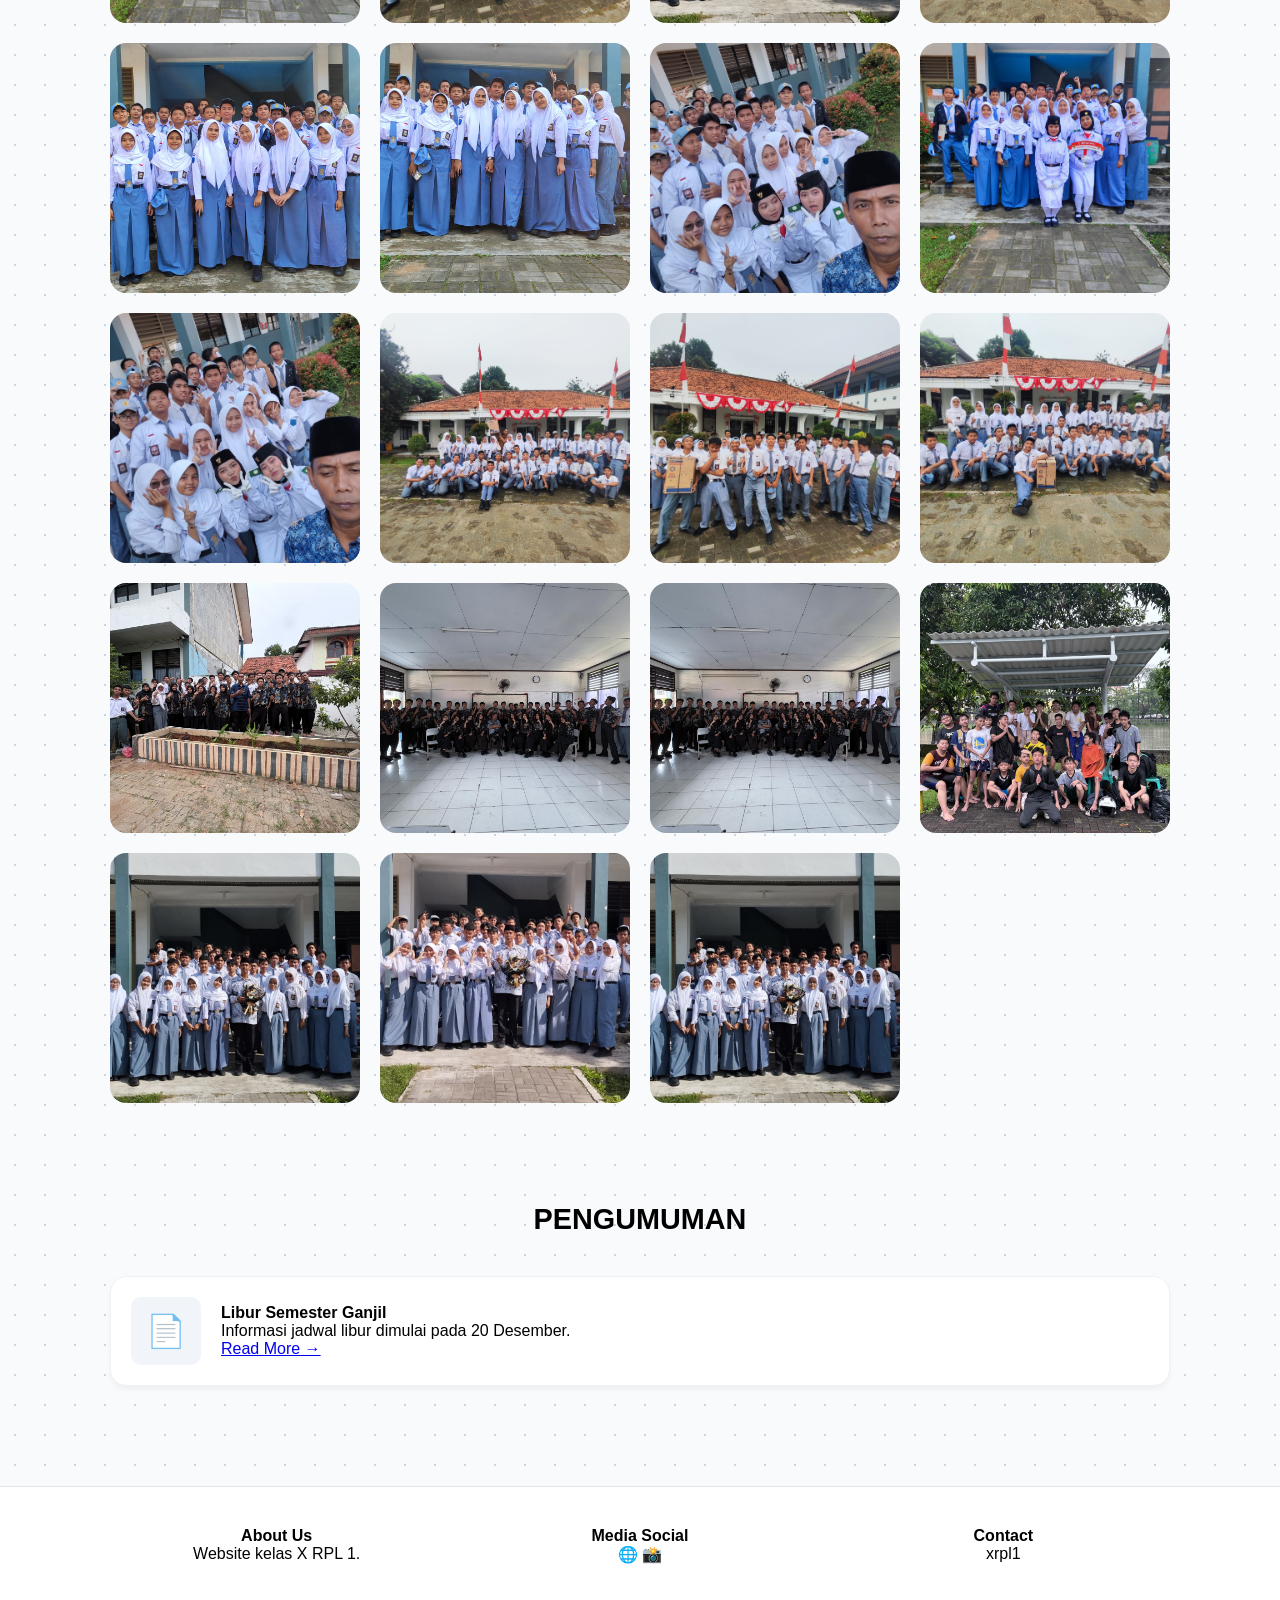
==== commit b0817fd6: "update project" ====
--- a/index33.html
+++ b/index33.html
@@ -31,7 +31,7 @@
                 <p>SATU KELAS, SATU TUJUAN<br>MENUJU MASA DEPAN</p>
             </div>
             <div class="hero-image">
-                <img src="https://via.placeholder.com/500x300" alt="Foto Kelas">
+                <a href="assets/img/foto3.jpeg">  <img src="assets/img/foto3.jpeg" alt="Foto Kelas" width="100" height="100"></a>
             </div>
         </div>
     </header>
@@ -152,10 +152,10 @@
     <section class="piket container section-spacing">
         <h2 class="section-title">JADWAL PIKET</h2>
         <div class="grid-layout">
-            <div class="card piket-card senin"><h5>Senin</h5><ul><li>Faisal</li><li>Faisal</li></ul></div>
-            <div class="card piket-card selasa"><h5>Selasa</h5><ul><li>Faisal</li><li>Faisal</li></ul></div>
-            <div class="card piket-card rabu"><h5>Rabu</h5><ul><li>Faisal</li><li>Faisal</li></ul></div>
-            <div class="card piket-card kamis"><h5>Kamis</h5><ul><li>Faisal</li><li>Faisal</li></ul></div>
+            <div class="card piket-card senin"><h5>Senin</h5><ul><li>Abidal Ahmad</li><li>Achmad Hafidzar</li><li>Adi Bayu Ardiansyah</li><li>Albiyan Hakim</li><li>Alena Zada Shaqira</li><li>Ananda Maulana Ibrahim</li><li>Andhika Prasetyo</li><li>Berry Samuel Tuhumury</li></ul></div>
+            <div class="card piket-card selasa"><h5>Selasa</h5><ul><li>Cahaya Zahrotul Cinta</li><li>Ditho Alfian</li><li>Elpanji Faturrohman Albantani</li><li>Faizal Dwi Ramadhan</li><li>Farhan Daniswara Alfarizi</li><li>I Gede Satrio</li><li>Kentas Julianto</li></ul></div>
+            <div class="card piket-card rabu"><h5>Rabu</h5><ul><li>Keyla</li><li>Khairani Oktavia Laila</li><li>Khesya Chika Oktaviani</li>Milhan Alkeys Rosidi<li><li>Mohammad Farhan Afrizal</li><li>Mohammad Nathan Lambang Binahju</li><li>Muhamad Hafiidh</li></ul></div>
+            <div class="card piket-card kamis"><h5>Kamis</h5><ul><li>Muhammad Zidane</li><li>Faisal</li></ul></div>
             <div class="card piket-card jumat"><h5>Jumat</h5><ul><li>Faisal</li><li>Faisal</li></ul></div>
         </div>
     </section>
@@ -184,6 +184,21 @@
             <div class="gallery-item" ><img src="assets/img/foto2.jpeg" alt=" 17 Agustus 1945"></div>
             <div class="gallery-item" ><img src="assets/img/foto3.jpeg" alt=" 17 Agustus 1945"></div>
             <div class="gallery-item" ><img src="assets/img/foto4.jpeg" alt=" 17 Agustus 1945"></div>
+            <div class="gallery-item" ><img src="assets/img/foto5.jpeg" alt=" 17 Agustus 1945"></div>
+            <div class="gallery-item" ><img src="assets/img/foto6.jpeg" alt=" 17 Agustus 1945"></div>
+            <div class="gallery-item" ><img src="assets/img/foto7.jpeg" alt=" 17 Agustus 1945"></div>
+            <div class="gallery-item" ><img src="assets/img/foto8.jpeg" alt=" 17 Agustus 1945"></div>
+            <div class="gallery-item" ><img src="assets/img/foto9.jpeg" alt=" 17 Agustus 1945"></div>
+            <div class="gallery-item" ><img src="assets/img/foto10.jpeg" alt=" 17 Agustus 1945"></div>
+            <div class="gallery-item" ><img src="assets/img/foto11.jpeg" alt=" 17 Agustus 1945"></div>
+            <div class="gallery-item" ><img src="assets/img/foto12.jpeg" alt=" 17 Agustus 1945"></div>
+            <div class="gallery-item" ><img src="assets/img/foto13.jpeg" alt=" 17 Agustus 1945"></div>
+            <div class="gallery-item" ><img src="assets/img/foto14.jpeg" alt=" 17 Agustus 1945"></div>
+            <div class="gallery-item" ><img src="assets/img/foto15.jpeg" alt=" 17 Agustus 1945"></div>
+            <div class="gallery-item" ><img src="assets/img/foto16.jpeg" alt=" 17 Agustus 1945"></div>
+            <div class="gallery-item" ><img src="assets/img/foto17.jpeg" alt=" 17 Agustus 1945"></div>
+            <div class="gallery-item" ><img src="assets/img/foto18.jpeg" alt=" 17 Agustus 1945"></div>
+            <div class="gallery-item" ><img src="assets/img/foto19.jpeg" alt=" 17 Agustus 1945"></div>
             
         </div>
     </section>
